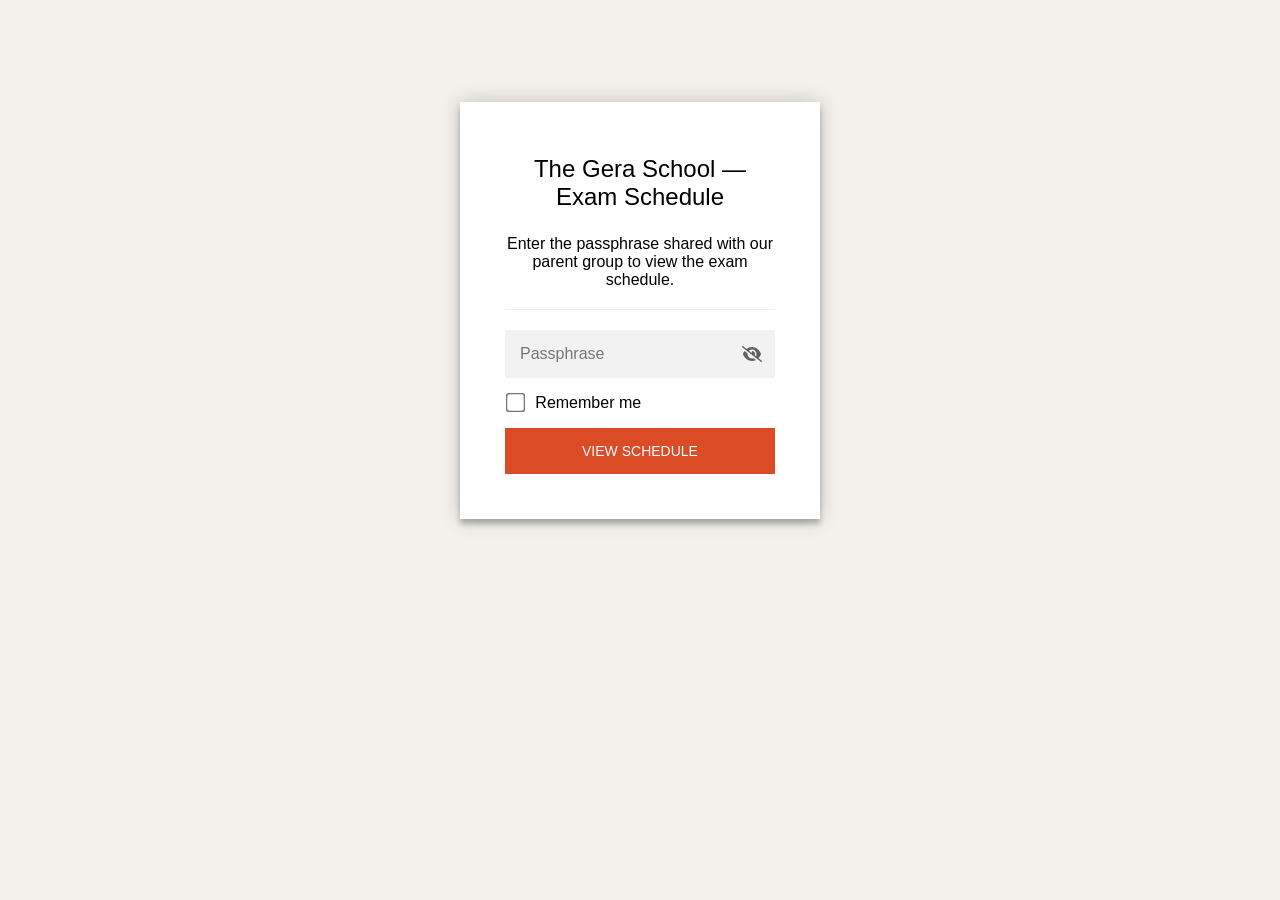
==== exams.html @ acc87ba3 "Add password-protected Grade 6 exam schedule page Add an Exams page (exams.html) with the school's r" ====
<!DOCTYPE html>
<html class="staticrypt-html">
    <head>
        <meta charset="utf-8" />
        <title>The Gera School — Exam Schedule</title>
        <meta name="viewport" content="width=device-width, initial-scale=1" />

        <!-- do not cache this page -->
        <meta http-equiv="cache-control" content="max-age=0" />
        <meta http-equiv="cache-control" content="no-cache" />
        <meta http-equiv="expires" content="0" />
        <meta http-equiv="expires" content="Tue, 01 Jan 1980 1:00:00 GMT" />
        <meta http-equiv="pragma" content="no-cache" />

        <style>
            .staticrypt-hr {
                margin-top: 20px;
                margin-bottom: 20px;
                border: 0;
                border-top: 1px solid #eee;
            }

            .staticrypt-page {
                width: 360px;
                padding: 8% 0 0;
                margin: auto;
                box-sizing: border-box;
            }

            .staticrypt-form {
                position: relative;
                z-index: 1;
                background: #ffffff;
                max-width: 360px;
                margin: 0 auto 100px;
                padding: 45px;
                text-align: center;
                box-shadow: 0 0 20px 0 rgba(0, 0, 0, 0.2), 0 5px 5px 0 rgba(0, 0, 0, 0.24);
            }

            .staticrypt-form input[type="password"],
            input[type="text"] {
                background: inherit;
                border: 0;
                box-sizing: border-box; /* This ensures padding is included in the total width */
                font-size: 14px;
                outline: 0;
                padding: 15px 30px 15px 15px; /* Adjust the padding to ensure there is space for the icon */
                width: 100%;
            }

            .staticrypt-password-container {
                position: relative;
                outline: 0;
                background: #f2f2f2;
                width: 100%;
                border: 0;
                margin: 0 0 15px;
                box-sizing: border-box;
            }

            .staticrypt-toggle-password-visibility {
                cursor: pointer;
                height: 20px;
                opacity: 60%;
                padding: 13px;
                position: absolute;
                right: 0;
                top: 50%;
                transform: translateY(-50%);
                width: 20px;
            }

            .staticrypt-form .staticrypt-decrypt-button {
                text-transform: uppercase;
                outline: 0;
                background: #DA4B26;
                width: 100%;
                border: 0;
                padding: 15px;
                color: #ffffff;
                font-size: 14px;
                cursor: pointer;
            }

            .staticrypt-form .staticrypt-decrypt-button:hover,
            .staticrypt-form .staticrypt-decrypt-button:active,
            .staticrypt-form .staticrypt-decrypt-button:focus {
                background: #DA4B26;
                filter: brightness(92%);
            }

            .staticrypt-html {
                height: 100%;
            }

            .staticrypt-body {
                height: 100%;
                margin: 0;
            }

            .staticrypt-content {
                height: 100%;
                margin-bottom: 1em;
                background: #F4F1EC;
                font-family: "Arial", sans-serif;
                -webkit-font-smoothing: antialiased;
                -moz-osx-font-smoothing: grayscale;
            }

            .staticrypt-instructions {
                margin-top: -1em;
                margin-bottom: 1em;
            }

            .staticrypt-title {
                font-size: 1.5em;
            }

            label.staticrypt-remember {
                display: flex;
                align-items: center;
                margin-bottom: 1em;
            }

            .staticrypt-remember input[type="checkbox"] {
                transform: scale(1.5);
                margin-right: 1em;
            }

            .hidden {
                display: none !important;
            }

            .staticrypt-spinner-container {
                height: 100%;
                display: flex;
                align-items: center;
                justify-content: center;
            }

            .staticrypt-spinner {
                display: inline-block;
                width: 2rem;
                height: 2rem;
                vertical-align: text-bottom;
                border: 0.25em solid gray;
                border-right-color: transparent;
                border-radius: 50%;
                -webkit-animation: spinner-border 0.75s linear infinite;
                animation: spinner-border 0.75s linear infinite;
                animation-duration: 0.75s;
                animation-timing-function: linear;
                animation-delay: 0s;
                animation-iteration-count: infinite;
                animation-direction: normal;
                animation-fill-mode: none;
                animation-play-state: running;
                animation-name: spinner-border;
            }

            @keyframes spinner-border {
                100% {
                    transform: rotate(360deg);
                }
            }

            @media screen and (-webkit-min-device-pixel-ratio: 0) {
                .staticrypt-form input[type="password"],
                input[type="text"] {
                    font-size: 16px;
                }
            }
        </style>
    </head>

    <body class="staticrypt-body">
        <div id="staticrypt_loading" class="staticrypt-spinner-container">
            <div class="staticrypt-spinner"></div>
        </div>

        <div id="staticrypt_content" class="staticrypt-content hidden">
            <div class="staticrypt-page">
                <div class="staticrypt-form">
                    <div class="staticrypt-instructions">
                        <p class="staticrypt-title">The Gera School — Exam Schedule</p>
                        <p>Enter the passphrase shared with our parent group to view the exam schedule.</p>
                    </div>

                    <hr class="staticrypt-hr" />

                    <form id="staticrypt-form" action="#" method="post">
                        <div class="staticrypt-password-container">
                            <input
                                id="staticrypt-password"
                                type="password"
                                name="password"
                                placeholder="Passphrase"
                                autofocus
                            />

                            <img
                                class="staticrypt-toggle-password-visibility"
                                alt="Show password"
                                title="Show password"
                                src="[data-uri]"
                            />
                        </div>

                        <label id="staticrypt-remember-label" class="staticrypt-remember hidden">
                            <input id="staticrypt-remember" type="checkbox" name="remember" />
                            Remember me
                        </label>

                        <input type="submit" class="staticrypt-decrypt-button" value="View schedule" />
                    </form>
                </div>
            </div>
        </div>

        <script>
            // these variables will be filled when generating the file - the template format is 'variable_name'
            const staticryptInitiator = ((function(){
  const exports = {};
  const cryptoEngine = ((function(){
  const exports = {};
  const { subtle } = crypto;

const IV_BITS = 16 * 8;
const HEX_BITS = 4;
const ENCRYPTION_ALGO = "AES-CBC";

/**
 * Translates between utf8 encoded hexadecimal strings
 * and Uint8Array bytes.
 */
const HexEncoder = {
    /**
     * hex string -> bytes
     * @param {string} hexString
     * @returns {Uint8Array}
     */
    parse: function (hexString) {
        if (hexString.length % 2 !== 0) throw "Invalid hexString";
        const arrayBuffer = new Uint8Array(hexString.length / 2);

        for (let i = 0; i < hexString.length; i += 2) {
            const byteValue = parseInt(hexString.substring(i, i + 2), 16);
            if (isNaN(byteValue)) {
                throw "Invalid hexString";
            }
            arrayBuffer[i / 2] = byteValue;
        }
        return arrayBuffer;
    },

    /**
     * bytes -> hex string
     * @param {Uint8Array} bytes
     * @returns {string}
     */
    stringify: function (bytes) {
        const hexBytes = [];

        for (let i = 0; i < bytes.length; ++i) {
            let byteString = bytes[i].toString(16);
            if (byteString.length < 2) {
                byteString = "0" + byteString;
            }
            hexBytes.push(byteString);
        }
        return hexBytes.join("");
    },
};

/**
 * Translates between utf8 strings and Uint8Array bytes.
 */
const UTF8Encoder = {
    parse: function (str) {
        return new TextEncoder().encode(str);
    },

    stringify: function (bytes) {
        return new TextDecoder().decode(bytes);
    },
};

/**
 * Salt and encrypt a msg with a password.
 */
async function encrypt(msg, hashedPassword) {
    // Must be 16 bytes, unpredictable, and preferably cryptographically random. However, it need not be secret.
    // https://developer.mozilla.org/en-US/docs/Web/API/SubtleCrypto/encrypt#parameters
    const iv = crypto.getRandomValues(new Uint8Array(IV_BITS / 8));

    const key = await subtle.importKey("raw", HexEncoder.parse(hashedPassword), ENCRYPTION_ALGO, false, ["encrypt"]);

    const encrypted = await subtle.encrypt(
        {
            name: ENCRYPTION_ALGO,
            iv: iv,
        },
        key,
        UTF8Encoder.parse(msg)
    );

    // iv will be 32 hex characters, we prepend it to the ciphertext for use in decryption
    return HexEncoder.stringify(iv) + HexEncoder.stringify(new Uint8Array(encrypted));
}
exports.encrypt = encrypt;

/**
 * Decrypt a salted msg using a password.
 *
 * @param {string} encryptedMsg
 * @param {string} hashedPassword
 * @returns {Promise<string>}
 */
async function decrypt(encryptedMsg, hashedPassword) {
    const ivLength = IV_BITS / HEX_BITS;
    const iv = HexEncoder.parse(encryptedMsg.substring(0, ivLength));
    const encrypted = encryptedMsg.substring(ivLength);

    const key = await subtle.importKey("raw", HexEncoder.parse(hashedPassword), ENCRYPTION_ALGO, false, ["decrypt"]);

    const outBuffer = await subtle.decrypt(
        {
            name: ENCRYPTION_ALGO,
            iv: iv,
        },
        key,
        HexEncoder.parse(encrypted)
    );

    return UTF8Encoder.stringify(new Uint8Array(outBuffer));
}
exports.decrypt = decrypt;

/**
 * Salt and hash the password so it can be stored in localStorage without opening a password reuse vulnerability.
 *
 * @param {string} password
 * @param {string} salt
 * @returns {Promise<string>}
 */
async function hashPassword(password, salt) {
    // we hash the password in multiple steps, each adding more iterations. This is because we used to allow less
    // iterations, so for backward compatibility reasons, we need to support going from that to more iterations.
    let hashedPassword = await hashLegacyRound(password, salt);

    hashedPassword = await hashSecondRound(hashedPassword, salt);

    return hashThirdRound(hashedPassword, salt);
}
exports.hashPassword = hashPassword;

/**
 * This hashes the password with 1k iterations. This is a low number, we need this function to support backwards
 * compatibility.
 *
 * @param {string} password
 * @param {string} salt
 * @returns {Promise<string>}
 */
function hashLegacyRound(password, salt) {
    return pbkdf2(password, salt, 1000, "SHA-1");
}
exports.hashLegacyRound = hashLegacyRound;

/**
 * Add a second round of iterations. This is because we used to use 1k, so for backwards compatibility with
 * remember-me/autodecrypt links, we need to support going from that to more iterations.
 *
 * @param hashedPassword
 * @param salt
 * @returns {Promise<string>}
 */
function hashSecondRound(hashedPassword, salt) {
    return pbkdf2(hashedPassword, salt, 14000, "SHA-256");
}
exports.hashSecondRound = hashSecondRound;

/**
 * Add a third round of iterations to bring total number to 600k. This is because we used to use 1k, then 15k, so for
 * backwards compatibility with remember-me/autodecrypt links, we need to support going from that to more iterations.
 *
 * @param hashedPassword
 * @param salt
 * @returns {Promise<string>}
 */
function hashThirdRound(hashedPassword, salt) {
    return pbkdf2(hashedPassword, salt, 585000, "SHA-256");
}
exports.hashThirdRound = hashThirdRound;

/**
 * Salt and hash the password so it can be stored in localStorage without opening a password reuse vulnerability.
 *
 * @param {string} password
 * @param {string} salt
 * @param {int} iterations
 * @param {string} hashAlgorithm
 * @returns {Promise<string>}
 */
async function pbkdf2(password, salt, iterations, hashAlgorithm) {
    const key = await subtle.importKey("raw", UTF8Encoder.parse(password), "PBKDF2", false, ["deriveBits"]);

    const keyBytes = await subtle.deriveBits(
        {
            name: "PBKDF2",
            hash: hashAlgorithm,
            iterations,
            salt: UTF8Encoder.parse(salt),
        },
        key,
        256
    );

    return HexEncoder.stringify(new Uint8Array(keyBytes));
}

function generateRandomSalt() {
    const bytes = crypto.getRandomValues(new Uint8Array(128 / 8));

    return HexEncoder.stringify(new Uint8Array(bytes));
}
exports.generateRandomSalt = generateRandomSalt;

async function signMessage(hashedPassword, message) {
    const key = await subtle.importKey(
        "raw",
        HexEncoder.parse(hashedPassword),
        {
            name: "HMAC",
            hash: "SHA-256",
        },
        false,
        ["sign"]
    );
    const signature = await subtle.sign("HMAC", key, UTF8Encoder.parse(message));

    return HexEncoder.stringify(new Uint8Array(signature));
}
exports.signMessage = signMessage;

function getRandomAlphanum() {
    const possibleCharacters = "abcdefghijklmnopqrstuvwxyzABCDEFGHIJKLMNOPQRSTUVWXYZ0123456789";

    let byteArray;
    let parsedInt;

    // Keep generating new random bytes until we get a value that falls
    // within a range that can be evenly divided by possibleCharacters.length
    do {
        byteArray = crypto.getRandomValues(new Uint8Array(1));
        // extract the lowest byte to get an int from 0 to 255 (probably unnecessary, since we're only generating 1 byte)
        parsedInt = byteArray[0] & 0xff;
    } while (parsedInt >= 256 - (256 % possibleCharacters.length));

    // Take the modulo of the parsed integer to get a random number between 0 and totalLength - 1
    const randomIndex = parsedInt % possibleCharacters.length;

    return possibleCharacters[randomIndex];
}

/**
 * Generate a random string of a given length.
 *
 * @param {int} length
 * @returns {string}
 */
function generateRandomString(length) {
    let randomString = "";

    for (let i = 0; i < length; i++) {
        randomString += getRandomAlphanum();
    }

    return randomString;
}
exports.generateRandomString = generateRandomString;

  return exports;
})());
const codec = ((function(){
  const exports = {};
  /**
 * Initialize the codec with the provided cryptoEngine - this return functions to encode and decode messages.
 *
 * @param cryptoEngine - the engine to use for encryption / decryption
 */
function init(cryptoEngine) {
    const exports = {};

    /**
     * Top-level function for encoding a message.
     * Includes password hashing, encryption, and signing.
     *
     * @param {string} msg
     * @param {string} password
     * @param {string} salt
     *
     * @returns {string} The encoded text
     */
    async function encode(msg, password, salt) {
        const hashedPassword = await cryptoEngine.hashPassword(password, salt);

        const encrypted = await cryptoEngine.encrypt(msg, hashedPassword);

        // we use the hashed password in the HMAC because this is effectively what will be used a password (so we can store
        // it in localStorage safely, we don't use the clear text password)
        const hmac = await cryptoEngine.signMessage(hashedPassword, encrypted);

        return hmac + encrypted;
    }
    exports.encode = encode;

    /**
     * Encode using a password that has already been hashed. This is useful to encode multiple messages in a row, that way
     * we don't need to hash the password multiple times.
     *
     * @param {string} msg
     * @param {string} hashedPassword
     *
     * @returns {string} The encoded text
     */
    async function encodeWithHashedPassword(msg, hashedPassword) {
        const encrypted = await cryptoEngine.encrypt(msg, hashedPassword);

        // we use the hashed password in the HMAC because this is effectively what will be used a password (so we can store
        // it in localStorage safely, we don't use the clear text password)
        const hmac = await cryptoEngine.signMessage(hashedPassword, encrypted);

        return hmac + encrypted;
    }
    exports.encodeWithHashedPassword = encodeWithHashedPassword;

    /**
     * Top-level function for decoding a message.
     * Includes signature check and decryption.
     *
     * @param {string} signedMsg
     * @param {string} hashedPassword
     * @param {string} salt
     * @param {int} backwardCompatibleAttempt
     * @param {string} originalPassword
     *
     * @returns {Object} {success: true, decoded: string} | {success: false, message: string}
     */
    async function decode(signedMsg, hashedPassword, salt, backwardCompatibleAttempt = 0, originalPassword = "") {
        const encryptedHMAC = signedMsg.substring(0, 64);
        const encryptedMsg = signedMsg.substring(64);
        const decryptedHMAC = await cryptoEngine.signMessage(hashedPassword, encryptedMsg);

        if (decryptedHMAC !== encryptedHMAC) {
            // we have been raising the number of iterations in the hashing algorithm multiple times, so to support the old
            // remember-me/autodecrypt links we need to try bringing the old hashes up to speed.
            originalPassword = originalPassword || hashedPassword;
            if (backwardCompatibleAttempt === 0) {
                const updatedHashedPassword = await cryptoEngine.hashThirdRound(originalPassword, salt);

                return decode(signedMsg, updatedHashedPassword, salt, backwardCompatibleAttempt + 1, originalPassword);
            }
            if (backwardCompatibleAttempt === 1) {
                let updatedHashedPassword = await cryptoEngine.hashSecondRound(originalPassword, salt);
                updatedHashedPassword = await cryptoEngine.hashThirdRound(updatedHashedPassword, salt);

                return decode(signedMsg, updatedHashedPassword, salt, backwardCompatibleAttempt + 1, originalPassword);
            }

            return { success: false, message: "Signature mismatch" };
        }

        return {
            success: true,
            decoded: await cryptoEngine.decrypt(encryptedMsg, hashedPassword),
        };
    }
    exports.decode = decode;

    return exports;
}
exports.init = init;

  return exports;
})());
const decode = codec.init(cryptoEngine).decode;

/**
 * Initialize the staticrypt module, that exposes functions callbable by the password_template.
 *
 * @param {{
 *  staticryptEncryptedMsgUniqueVariableName: string,
 *  isRememberEnabled: boolean,
 *  rememberDurationInDays: number,
 *  staticryptSaltUniqueVariableName: string,
 * }} staticryptConfig - object of data that is stored on the password_template at encryption time.
 *
 * @param {{
 *  rememberExpirationKey: string,
 *  rememberPassphraseKey: string,
 *  replaceHtmlCallback: function,
 *  clearLocalStorageCallback: function,
 * }} templateConfig - object of data that can be configured by a custom password_template.
 */
function init(staticryptConfig, templateConfig) {
    const exports = {};

    /**
     * Decrypt our encrypted page, replace the whole HTML.
     *
     * @param {string} hashedPassword
     * @returns {Promise<boolean>}
     */
    async function decryptAndReplaceHtml(hashedPassword) {
        const { staticryptEncryptedMsgUniqueVariableName, staticryptSaltUniqueVariableName } = staticryptConfig;
        const { replaceHtmlCallback } = templateConfig;

        const result = await decode(
            staticryptEncryptedMsgUniqueVariableName,
            hashedPassword,
            staticryptSaltUniqueVariableName
        );
        if (!result.success) {
            return false;
        }
        const plainHTML = result.decoded;

        // if the user configured a callback call it, otherwise just replace the whole HTML
        if (typeof replaceHtmlCallback === "function") {
            replaceHtmlCallback(plainHTML);
        } else {
            document.write(plainHTML);
            document.close();
        }

        return true;
    }

    /**
     * Attempt to decrypt the page and replace the whole HTML.
     *
     * @param {string} password
     * @param {boolean} isRememberChecked
     *
     * @returns {Promise<{isSuccessful: boolean, hashedPassword?: string}>} - we return an object, so that if we want to
     *   expose more information in the future we can do it without breaking the password_template
     */
    async function handleDecryptionOfPage(password, isRememberChecked) {
        const { staticryptSaltUniqueVariableName } = staticryptConfig;

        // decrypt and replace the whole page
        const hashedPassword = await cryptoEngine.hashPassword(password, staticryptSaltUniqueVariableName);
        return handleDecryptionOfPageFromHash(hashedPassword, isRememberChecked);
    }
    exports.handleDecryptionOfPage = handleDecryptionOfPage;

    async function handleDecryptionOfPageFromHash(hashedPassword, isRememberChecked) {
        const { isRememberEnabled, rememberDurationInDays } = staticryptConfig;
        const { rememberExpirationKey, rememberPassphraseKey } = templateConfig;

        const isDecryptionSuccessful = await decryptAndReplaceHtml(hashedPassword);

        if (!isDecryptionSuccessful) {
            return {
                isSuccessful: false,
                hashedPassword,
            };
        }

        // remember the hashedPassword and set its expiration if necessary
        if (isRememberEnabled && isRememberChecked) {
            window.localStorage.setItem(rememberPassphraseKey, hashedPassword);

            // set the expiration if the duration isn't 0 (meaning no expiration)
            if (rememberDurationInDays > 0) {
                window.localStorage.setItem(
                    rememberExpirationKey,
                    (new Date().getTime() + rememberDurationInDays * 24 * 60 * 60 * 1000).toString()
                );
            }
        }

        return {
            isSuccessful: true,
            hashedPassword,
        };
    }
    exports.handleDecryptionOfPageFromHash = handleDecryptionOfPageFromHash;

    /**
     * Clear localstorage from staticrypt related values
     */
    function clearLocalStorage() {
        const { clearLocalStorageCallback, rememberExpirationKey, rememberPassphraseKey } = templateConfig;

        if (typeof clearLocalStorageCallback === "function") {
            clearLocalStorageCallback();
        } else {
            localStorage.removeItem(rememberPassphraseKey);
            localStorage.removeItem(rememberExpirationKey);
        }
    }

    async function handleDecryptOnLoad() {
        let isSuccessful = await decryptOnLoadFromUrl();

        if (!isSuccessful) {
            isSuccessful = await decryptOnLoadFromRememberMe();
        }

        return { isSuccessful };
    }
    exports.handleDecryptOnLoad = handleDecryptOnLoad;

    /**
     * Clear storage if we are logging out
     *
     * @returns {boolean} - whether we logged out
     */
    function logoutIfNeeded() {
        const logoutKey = "staticrypt_logout";

        // handle logout through query param
        const queryParams = new URLSearchParams(window.location.search);
        if (queryParams.has(logoutKey)) {
            clearLocalStorage();
            return true;
        }

        // handle logout through URL fragment
        const hash = window.location.hash.substring(1);
        if (hash.includes(logoutKey)) {
            clearLocalStorage();
            return true;
        }

        return false;
    }

    /**
     * To be called on load: check if we want to try to decrypt and replace the HTML with the decrypted content, and
     * try to do it if needed.
     *
     * @returns {Promise<boolean>} true if we derypted and replaced the whole page, false otherwise
     */
    async function decryptOnLoadFromRememberMe() {
        const { rememberDurationInDays } = staticryptConfig;
        const { rememberExpirationKey, rememberPassphraseKey } = templateConfig;

        // if we are login out, terminate
        if (logoutIfNeeded()) {
            return false;
        }

        // if there is expiration configured, check if we're not beyond the expiration
        if (rememberDurationInDays && rememberDurationInDays > 0) {
            const expiration = localStorage.getItem(rememberExpirationKey),
                isExpired = expiration && new Date().getTime() > parseInt(expiration);

            if (isExpired) {
                clearLocalStorage();
                return false;
            }
        }

        const hashedPassword = localStorage.getItem(rememberPassphraseKey);

        if (hashedPassword) {
            // try to decrypt
            const isDecryptionSuccessful = await decryptAndReplaceHtml(hashedPassword);

            // if the decryption is unsuccessful the password might be wrong - silently clear the saved data and let
            // the user fill the password form again
            if (!isDecryptionSuccessful) {
                clearLocalStorage();
                return false;
            }

            return true;
        }

        return false;
    }

    async function decryptOnLoadFromUrl() {
        const passwordKey = "staticrypt_pwd";
        const rememberMeKey = "remember_me";

        // try to get the password from the query param (for backward compatibility - we now want to avoid this method,
        // since it sends the hashed password to the server which isn't needed)
        const queryParams = new URLSearchParams(window.location.search);
        const hashedPasswordQuery = queryParams.get(passwordKey);
        const rememberMeQuery = queryParams.get(rememberMeKey);

        const urlFragment = window.location.hash.substring(1);
        // get the password from the url fragment
        const hashedPasswordRegexMatch = urlFragment.match(new RegExp(passwordKey + "=([^&]*)"));
        const hashedPasswordFragment = hashedPasswordRegexMatch ? hashedPasswordRegexMatch[1] : null;
        const rememberMeFragment = urlFragment.includes(rememberMeKey);

        const hashedPassword = hashedPasswordFragment || hashedPasswordQuery;
        const rememberMe = rememberMeFragment || rememberMeQuery;

        if (hashedPassword) {
            return handleDecryptionOfPageFromHash(hashedPassword, rememberMe);
        }

        return false;
    }

    return exports;
}
exports.init = init;

  return exports;
})());
            const templateError = "Bad password!",
                templateToggleAltShow = "Show password",
                templateToggleAltHide = "Hide password",
                isRememberEnabled = true,
                staticryptConfig = {"staticryptEncryptedMsgUniqueVariableName":"[base64]","isRememberEnabled":true,"rememberDurationInDays":0,"staticryptSaltUniqueVariableName":"a72f3501eab34ffd0535233224596329"};

            // you can edit these values to customize some of the behavior of StatiCrypt
            const templateConfig = {
                rememberExpirationKey: "staticrypt_expiration",
                rememberPassphraseKey: "staticrypt_passphrase",
                replaceHtmlCallback: null,
                clearLocalStorageCallback: null,
            };

            // init the staticrypt engine
            const staticrypt = staticryptInitiator.init(staticryptConfig, templateConfig);

            // try to automatically decrypt on load if there is a saved password
            window.onload = async function () {
                const { isSuccessful } = await staticrypt.handleDecryptOnLoad();

                // if we didn't decrypt anything on load, show the password prompt. Otherwise the content has already been
                // replaced, no need to do anything
                if (!isSuccessful) {
                    // hide loading screen
                    document.getElementById("staticrypt_loading").classList.add("hidden");
                    document.getElementById("staticrypt_content").classList.remove("hidden");
                    document.getElementById("staticrypt-password").focus();

                    // show the remember me checkbox
                    if (isRememberEnabled) {
                        document.getElementById("staticrypt-remember-label").classList.remove("hidden");
                    }
                }
            };

            // toggle password visibility
            const toggleIcon = document.querySelector(".staticrypt-toggle-password-visibility");
            // these two icons are coming from FontAwesome
            const imgSrcEyeClosed =
                "[data-uri]";
            const imgSrcEyeOpened =
                "[data-uri]";
            toggleIcon.addEventListener("click", function () {
                const passwordInput = document.getElementById("staticrypt-password");
                if (passwordInput.type === "password") {
                    passwordInput.type = "text";
                    toggleIcon.src = imgSrcEyeOpened;
                    toggleIcon.alt = templateToggleAltHide;
                    toggleIcon.title = templateToggleAltHide;
                } else {
                    passwordInput.type = "password";
                    toggleIcon.src = imgSrcEyeClosed;
                    toggleIcon.alt = templateToggleAltShow;
                    toggleIcon.title = templateToggleAltShow;
                }
            });

            // handle password form submission
            document.getElementById("staticrypt-form").addEventListener("submit", async function (e) {
                e.preventDefault();

                const password = document.getElementById("staticrypt-password").value,
                    isRememberChecked = document.getElementById("staticrypt-remember").checked;

                const { isSuccessful } = await staticrypt.handleDecryptionOfPage(password, isRememberChecked);

                if (!isSuccessful) {
                    alert(templateError);
                }
            });
        </script>
    </body>
</html>
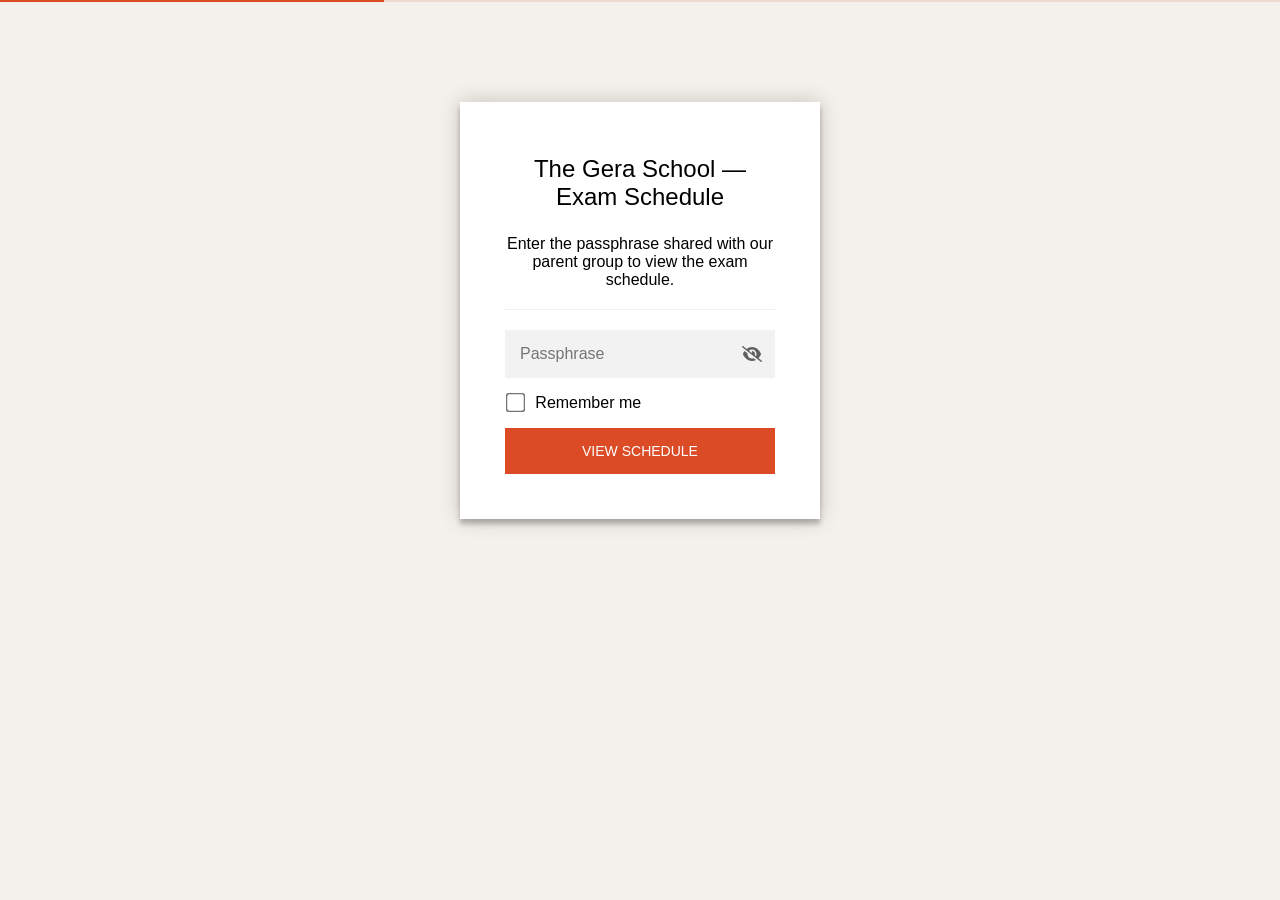
==== commit 13f97aa7: "Exams: right-side drawer, PDF export, all-syllabi accordion, subtle loader - Turn the syllabus popup" ====
--- a/exams.html
+++ b/exams.html
@@ -172,7 +172,36 @@
                 }
             }
         </style>
-    </head>
+    <style>
+/* Gera: replace StatiCrypt's full-page spinner with a subtle 2px top progress
+   bar during decrypt (added by encrypt-exams.sh). PBKDF2's 600k iterations can
+   take 500ms–2s, so we still want *some* indicator, just not a huge one.
+   StatiCrypt adds the `.hidden` class to #staticrypt_loading when decryption
+   finishes, which sets display:none — so the bar goes away on its own. */
+.staticrypt-body { background: #F4F1EC; margin: 0; }
+#staticrypt_loading {
+  position: fixed; top: 0; left: 0; right: 0;
+  height: 2px; padding: 0; margin: 0;
+  background: rgba(218, 75, 38, 0.14);
+  overflow: hidden;
+  z-index: 9999;
+  display: block !important;
+  align-items: initial; justify-content: initial;
+}
+#staticrypt_loading::before {
+  content: "";
+  position: absolute; top: 0; bottom: 0; left: 0;
+  width: 30%;
+  background: #DA4B26;
+  animation: gera-loader-slide 1.1s cubic-bezier(.4,0,.2,1) infinite;
+}
+.staticrypt-spinner { display: none !important; }
+@keyframes gera-loader-slide {
+  0%   { transform: translateX(-100%); }
+  100% { transform: translateX(430%); }
+}
+</style>
+</head>
 
     <body class="staticrypt-body">
         <div id="staticrypt_loading" class="staticrypt-spinner-container">
@@ -820,7 +849,7 @@
                 templateToggleAltShow = "Show password",
                 templateToggleAltHide = "Hide password",
                 isRememberEnabled = true,
-                staticryptConfig = {"staticryptEncryptedMsgUniqueVariableName":"[base64]","isRememberEnabled":true,"rememberDurationInDays":0,"staticryptSaltUniqueVariableName":"a72f3501eab34ffd0535233224596329"};
+                staticryptConfig = {"staticryptEncryptedMsgUniqueVariableName":"[base64]","isRememberEnabled":true,"rememberDurationInDays":0,"staticryptSaltUniqueVariableName":"a72f3501eab34ffd0535233224596329"};
 
             // you can edit these values to customize some of the behavior of StatiCrypt
             const templateConfig = {
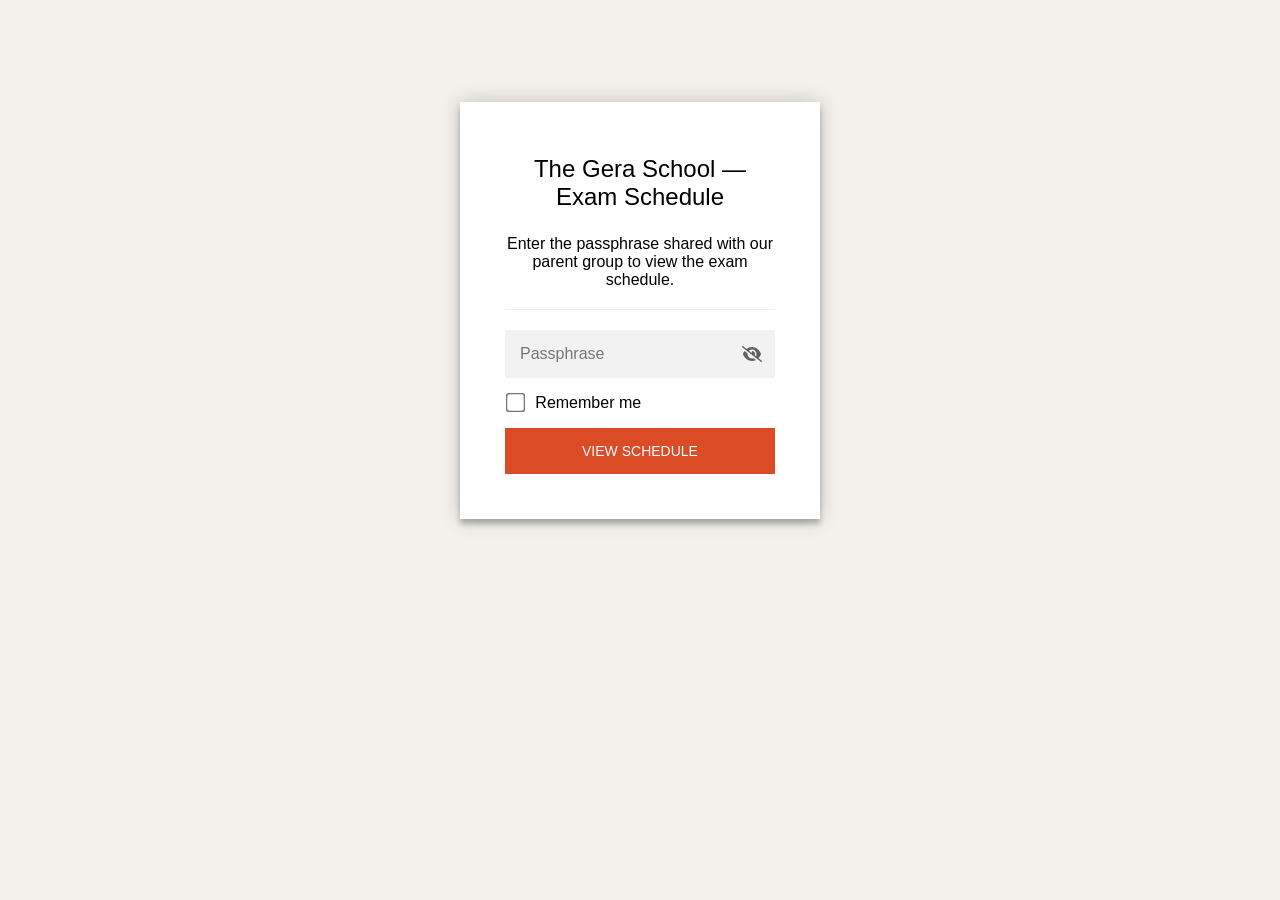
==== commit 9d0f25ce: "Refine exam loading and drawer actions" ====
--- a/exams.html
+++ b/exams.html
@@ -173,7 +173,7 @@
             }
         </style>
     <style>
-/* Gera: replace StatiCrypt's full-page spinner with a subtle 2px top progress
+/* Gera: replace StatiCrypt's full-page spinner with a subtle 3px top progress
    bar during decrypt (added by encrypt-exams.sh). PBKDF2's 600k iterations can
    take 500ms–2s, so we still want *some* indicator, just not a huge one.
    StatiCrypt adds the `.hidden` class to #staticrypt_loading when decryption
@@ -181,24 +181,28 @@
 .staticrypt-body { background: #F4F1EC; margin: 0; }
 #staticrypt_loading {
   position: fixed; top: 0; left: 0; right: 0;
-  height: 2px; padding: 0; margin: 0;
+  height: 3px; padding: 0; margin: 0;
   background: rgba(218, 75, 38, 0.14);
   overflow: hidden;
   z-index: 9999;
-  display: block !important;
+  display: block;
   align-items: initial; justify-content: initial;
 }
+#staticrypt_loading.hidden { display: none !important; }
 #staticrypt_loading::before {
   content: "";
   position: absolute; top: 0; bottom: 0; left: 0;
-  width: 30%;
-  background: #DA4B26;
-  animation: gera-loader-slide 1.1s cubic-bezier(.4,0,.2,1) infinite;
+  width: 36%;
+  background: linear-gradient(90deg, rgba(218, 75, 38, 0), #DA4B26 35%, #DA4B26 65%, rgba(218, 75, 38, 0));
+  animation: gera-loader-slide 1.25s cubic-bezier(.4,0,.2,1) infinite;
 }
 .staticrypt-spinner { display: none !important; }
+@media (prefers-reduced-motion: reduce) {
+  #staticrypt_loading::before { animation-duration: 2.5s; }
+}
 @keyframes gera-loader-slide {
-  0%   { transform: translateX(-100%); }
-  100% { transform: translateX(430%); }
+  0%   { transform: translateX(-120%); }
+  100% { transform: translateX(320%); }
 }
 </style>
 </head>
@@ -855,7 +859,27 @@
             const templateConfig = {
                 rememberExpirationKey: "staticrypt_expiration",
                 rememberPassphraseKey: "staticrypt_passphrase",
-                replaceHtmlCallback: null,
+                replaceHtmlCallback: function (plainHTML) {
+                    const firstPaintFix = [
+                        '<script>(function(){',
+                        'document.documentElement.classList.add("gera-post-decrypting");',
+                        'var clear=function(){requestAnimationFrame(function(){document.documentElement.classList.remove("gera-post-decrypting");});};',
+                        'if(document.readyState==="complete"){clear();}else{window.addEventListener("load",clear,{once:true});setTimeout(clear,2500);}',
+                        '})();<\/script>',
+                        '<style id="gera-post-decrypt-loader-fix">',
+                        'html.gera-post-decrypting body>*{visibility:hidden!important;}',
+                        'html.gera-post-decrypting body::before{content:"";position:fixed;top:0;left:0;right:0;height:3px;background:rgba(218,75,38,.14);z-index:2147483647;pointer-events:none;}',
+                        'html.gera-post-decrypting body::after{content:"";position:fixed;top:0;left:0;height:3px;width:36%;background:linear-gradient(90deg,rgba(218,75,38,0),#DA4B26 35%,#DA4B26 65%,rgba(218,75,38,0));z-index:2147483647;pointer-events:none;animation:gera-post-decrypt-loader-slide 1.25s cubic-bezier(.4,0,.2,1) infinite;}',
+                        'html.gera-post-decrypting body::before,html.gera-post-decrypting body::after{visibility:visible!important;}',
+                        'html.gera-post-decrypting .loader,html.gera-post-decrypting .loading,html.gera-post-decrypting .loading-screen,html.gera-post-decrypting .loading-overlay,html.gera-post-decrypting .spinner,html.gera-post-decrypting .animate-spin,html.gera-post-decrypting [class*="Loader"],html.gera-post-decrypting [class*="loader"],html.gera-post-decrypting [class*="Spinner"],html.gera-post-decrypting [class*="spinner"]{visibility:hidden!important;opacity:0!important;}',
+                        '@media (prefers-reduced-motion:reduce){html.gera-post-decrypting body::after{animation-duration:2.5s;}}',
+                        '@keyframes gera-post-decrypt-loader-slide{0%{transform:translateX(-120%);}100%{transform:translateX(320%);}}',
+                        '</style>'
+                    ].join("");
+                    const headTag = /<head(\s[^>]*)?>/i;
+                    document.write(headTag.test(plainHTML) ? plainHTML.replace(headTag, function (match) { return match + firstPaintFix; }) : firstPaintFix + plainHTML);
+                    document.close();
+                },
                 clearLocalStorageCallback: null,
             };
 
